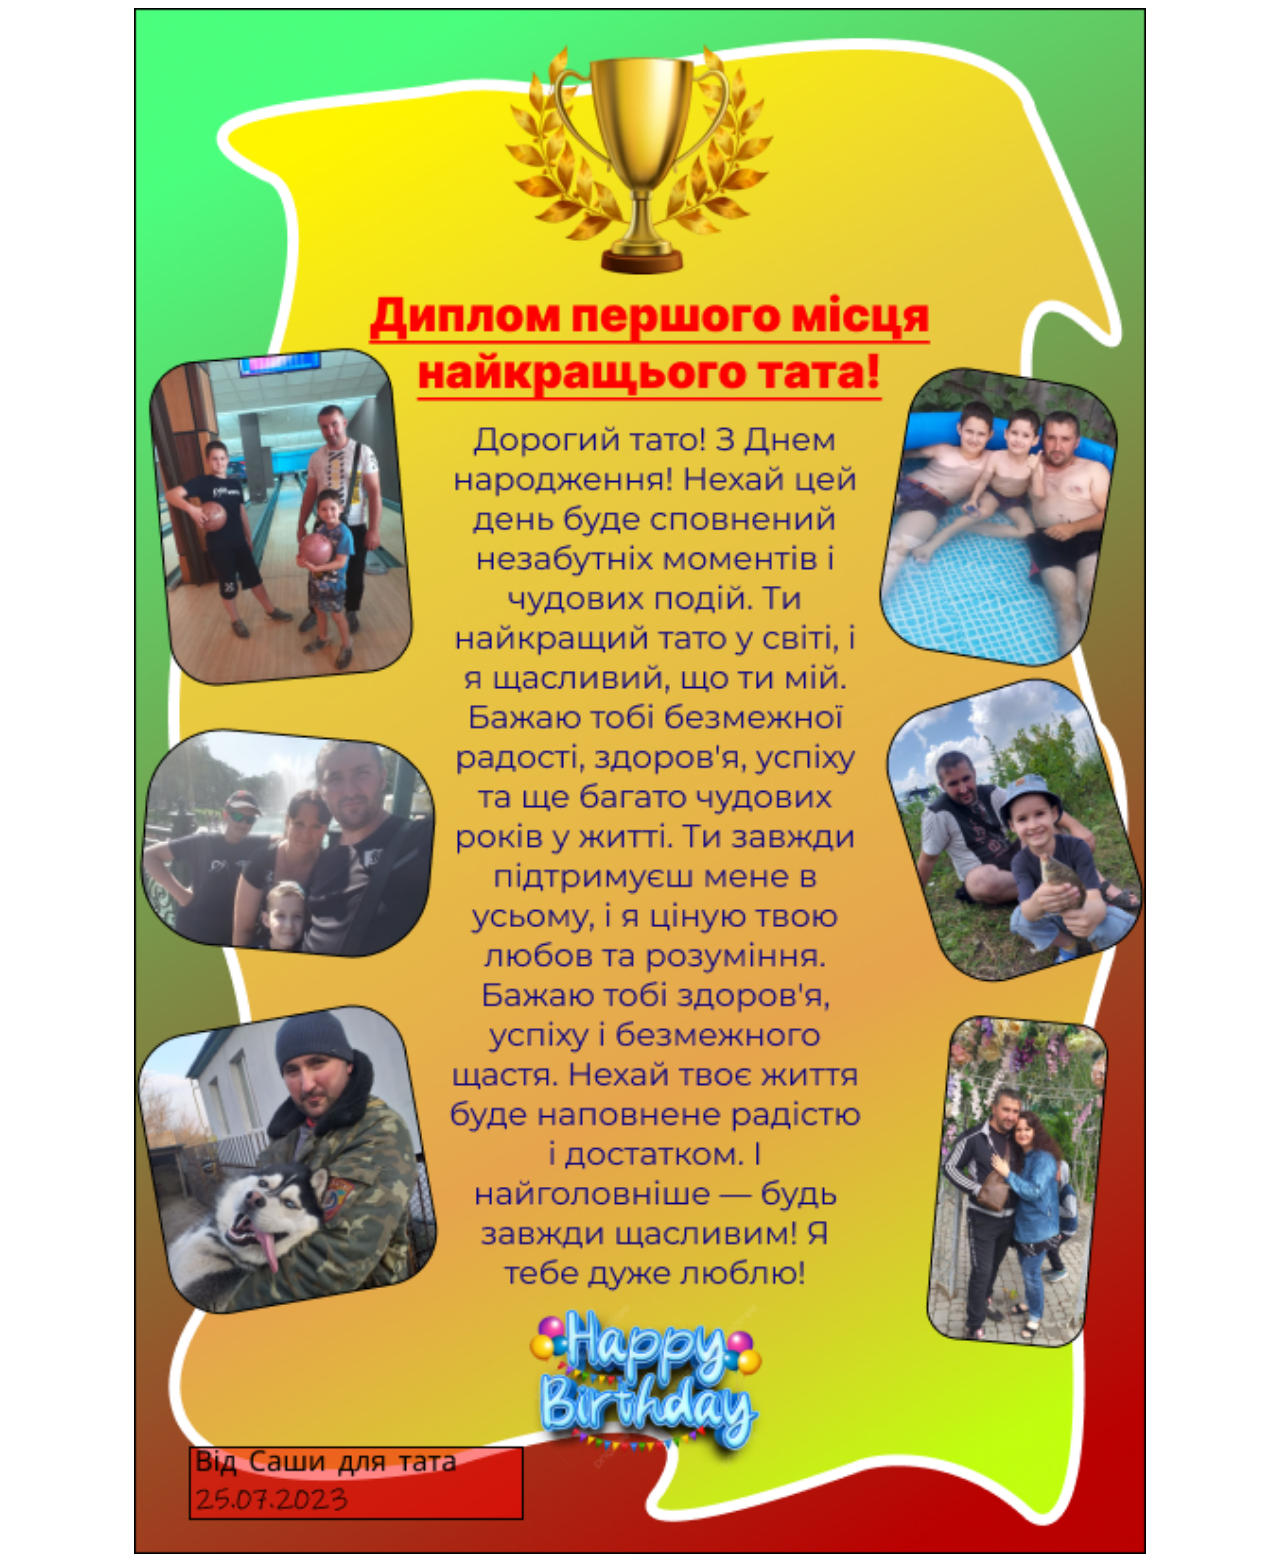
==== index.html @ af1c058e "Happy Birthday" ====
<!DOCTYPE html>
<html lang="en">
<head>
    <meta charset="UTF-8">
    <meta name="viewport" content="width=device-width, initial-scale=1.0">
    <title>Happy Birthday, father</title>
    <link rel="stylesheet" href="/style.css">
    <link rel="website icon" href="/kubok2015junior-7.jpg">
</head>
<body>
    <img class="Diploma" src="/HappyBirthday.png" alt="Грамота">
</body>
</html>
---- style.css ----
.Diploma{
    width: 80%;
    height: 80%;
    display: block;
    margin: 0 auto;
}
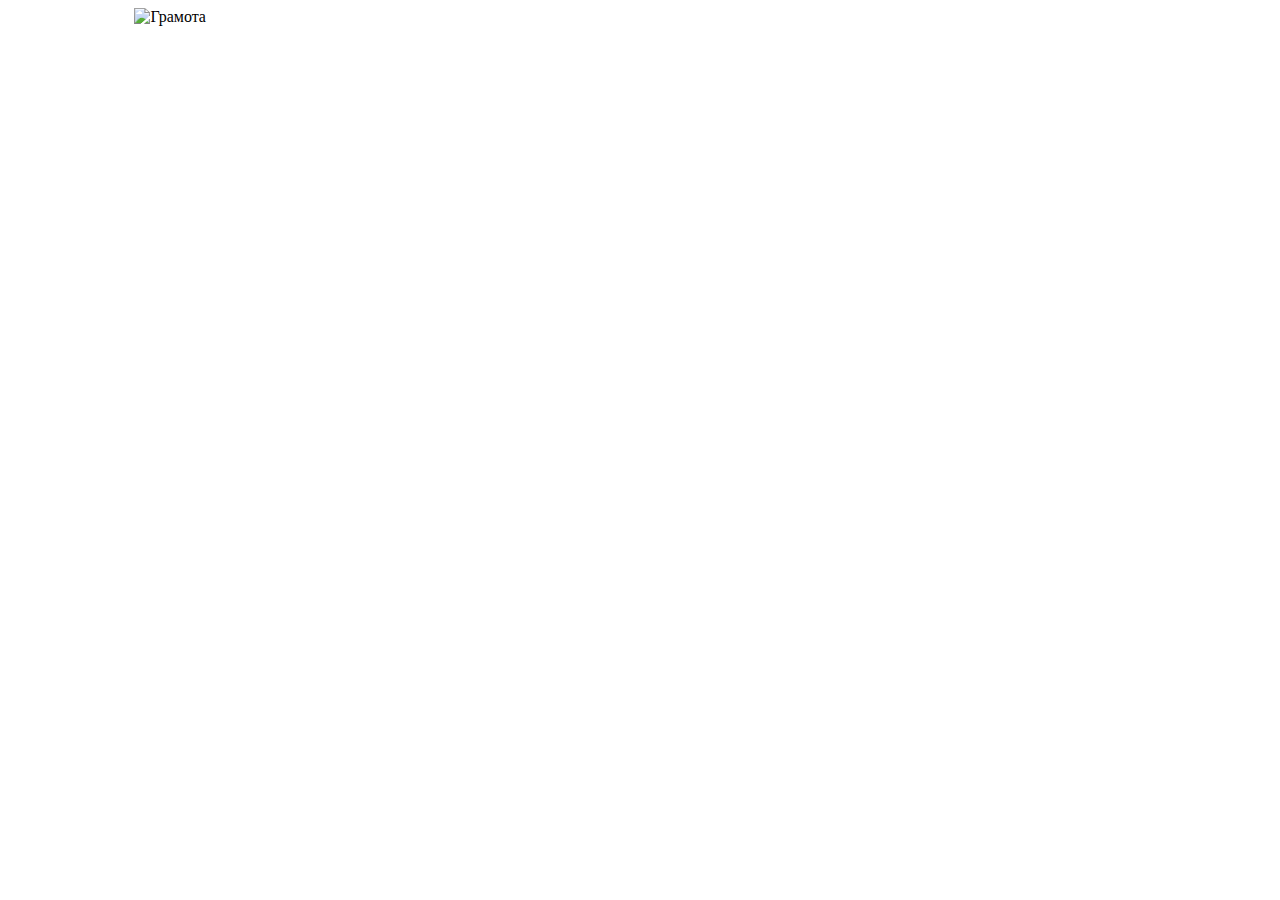
==== commit e814b7ea: "Update index.html" ====
--- a/index.html
+++ b/index.html
@@ -6,8 +6,9 @@
     <title>Happy Birthday, father</title>
     <link rel="stylesheet" href="/style.css">
     <link rel="website icon" href="/kubok2015junior-7.jpg">
+    <base href="https://github.com/SashaSashaaa/Happy_Birthday/settings/pages/">
 </head>
 <body>
     <img class="Diploma" src="/HappyBirthday.png" alt="Грамота">
 </body>
-</html>+</html>
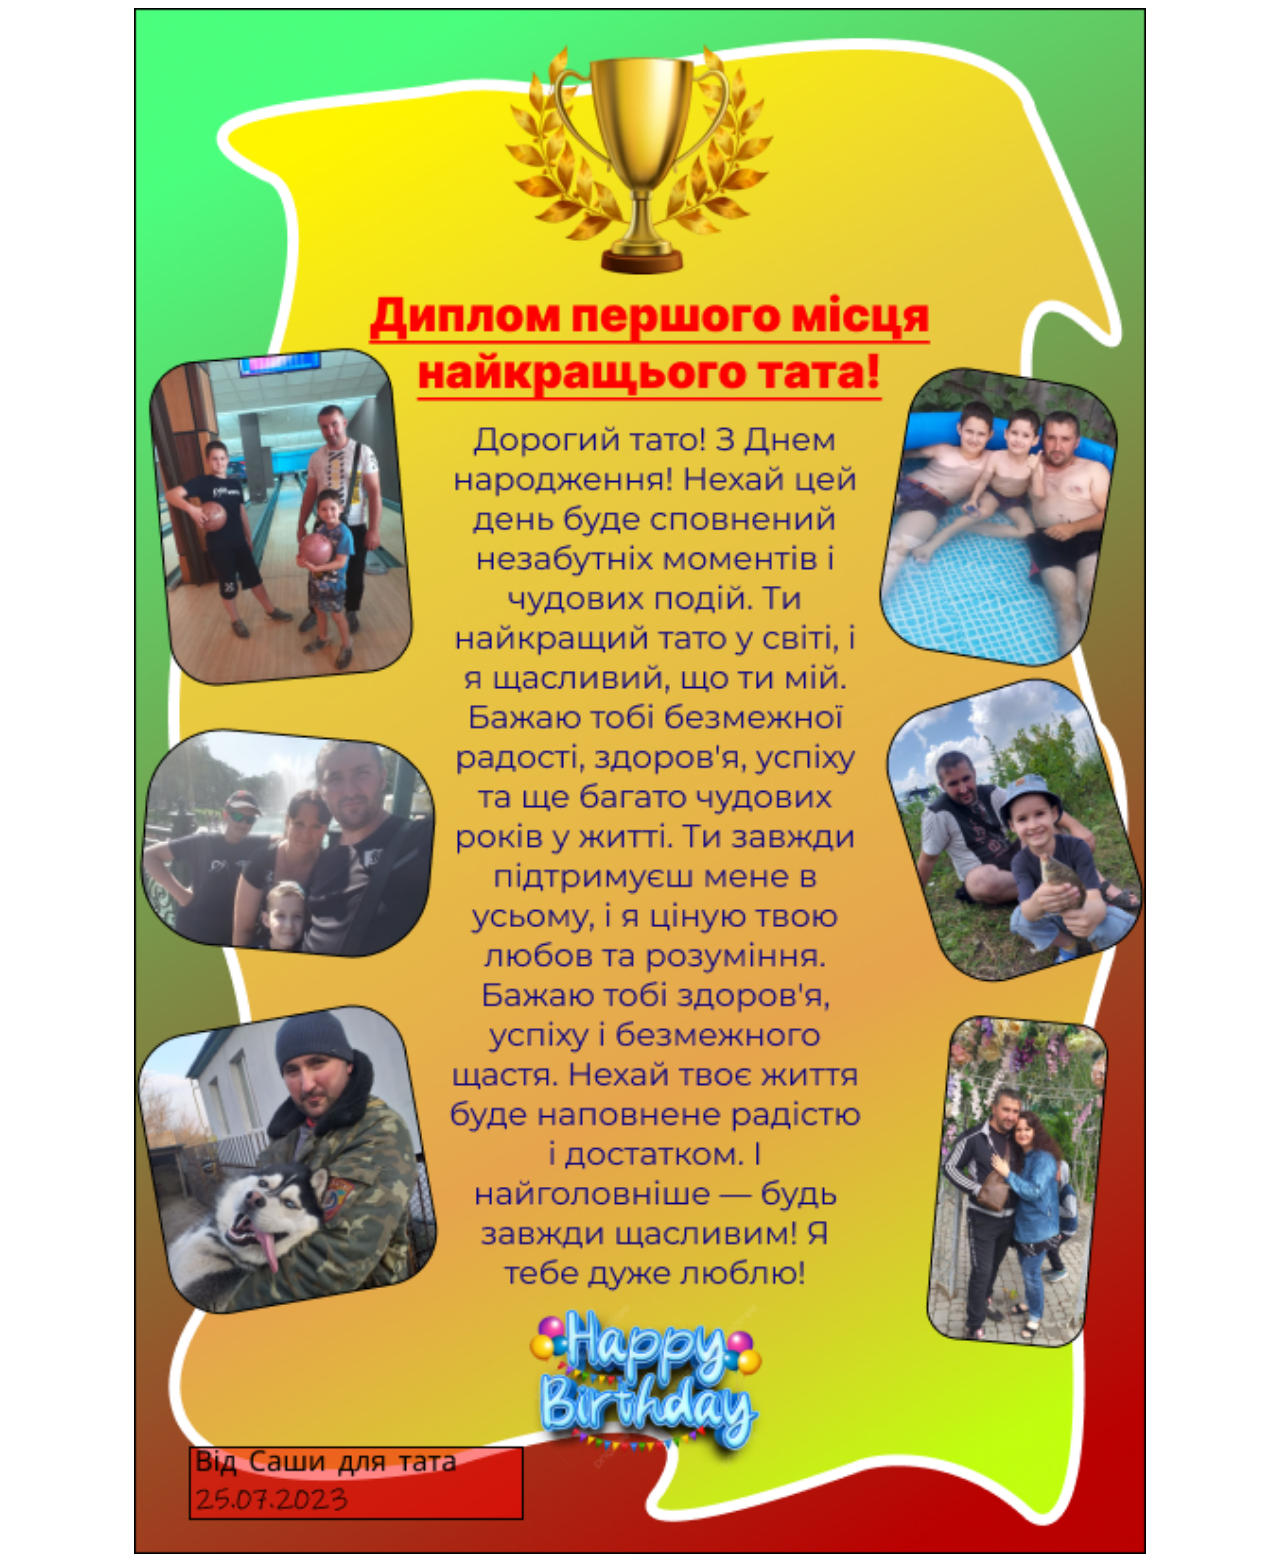
==== commit fee76b79: "Update index.html" ====
--- a/index.html
+++ b/index.html
@@ -6,7 +6,6 @@
     <title>Happy Birthday, father</title>
     <link rel="stylesheet" href="/style.css">
     <link rel="website icon" href="/kubok2015junior-7.jpg">
-    <base href="https://github.com/SashaSashaaa/Happy_Birthday/settings/pages/">
 </head>
 <body>
     <img class="Diploma" src="/HappyBirthday.png" alt="Грамота">
